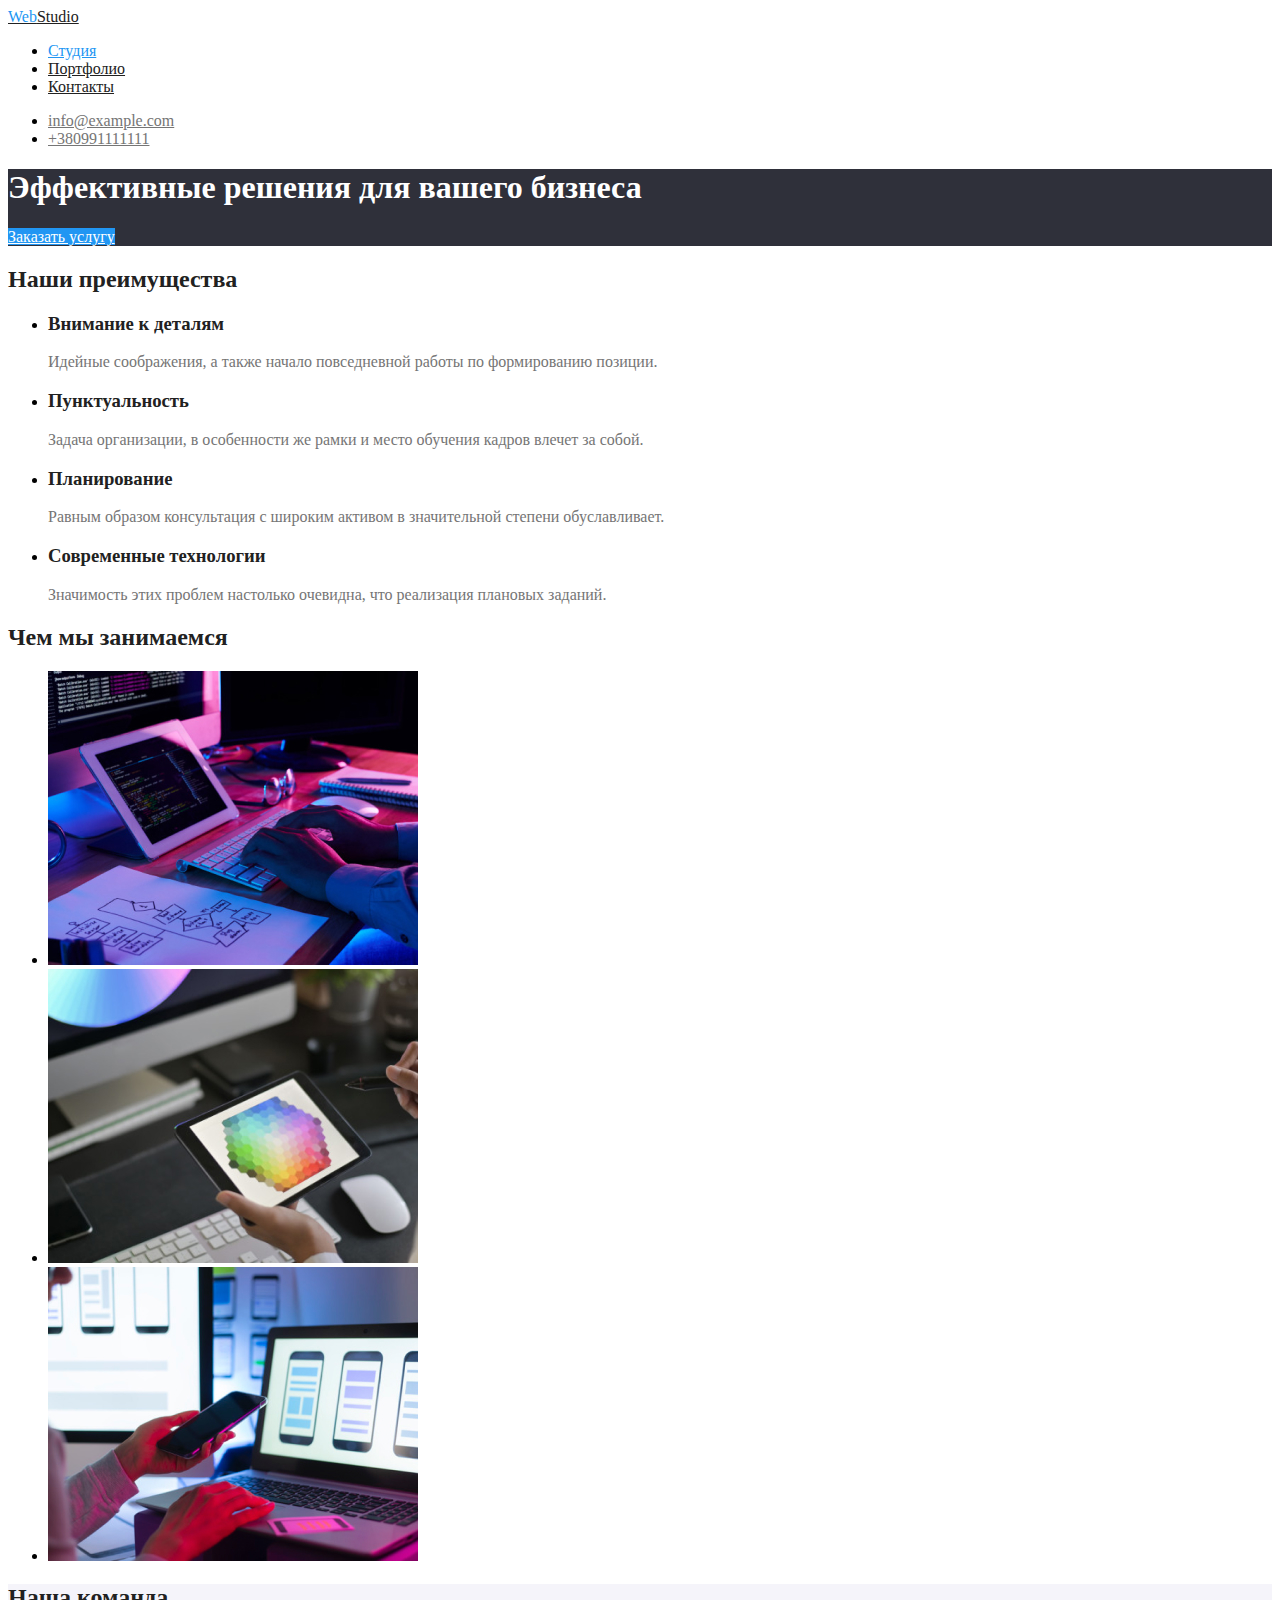
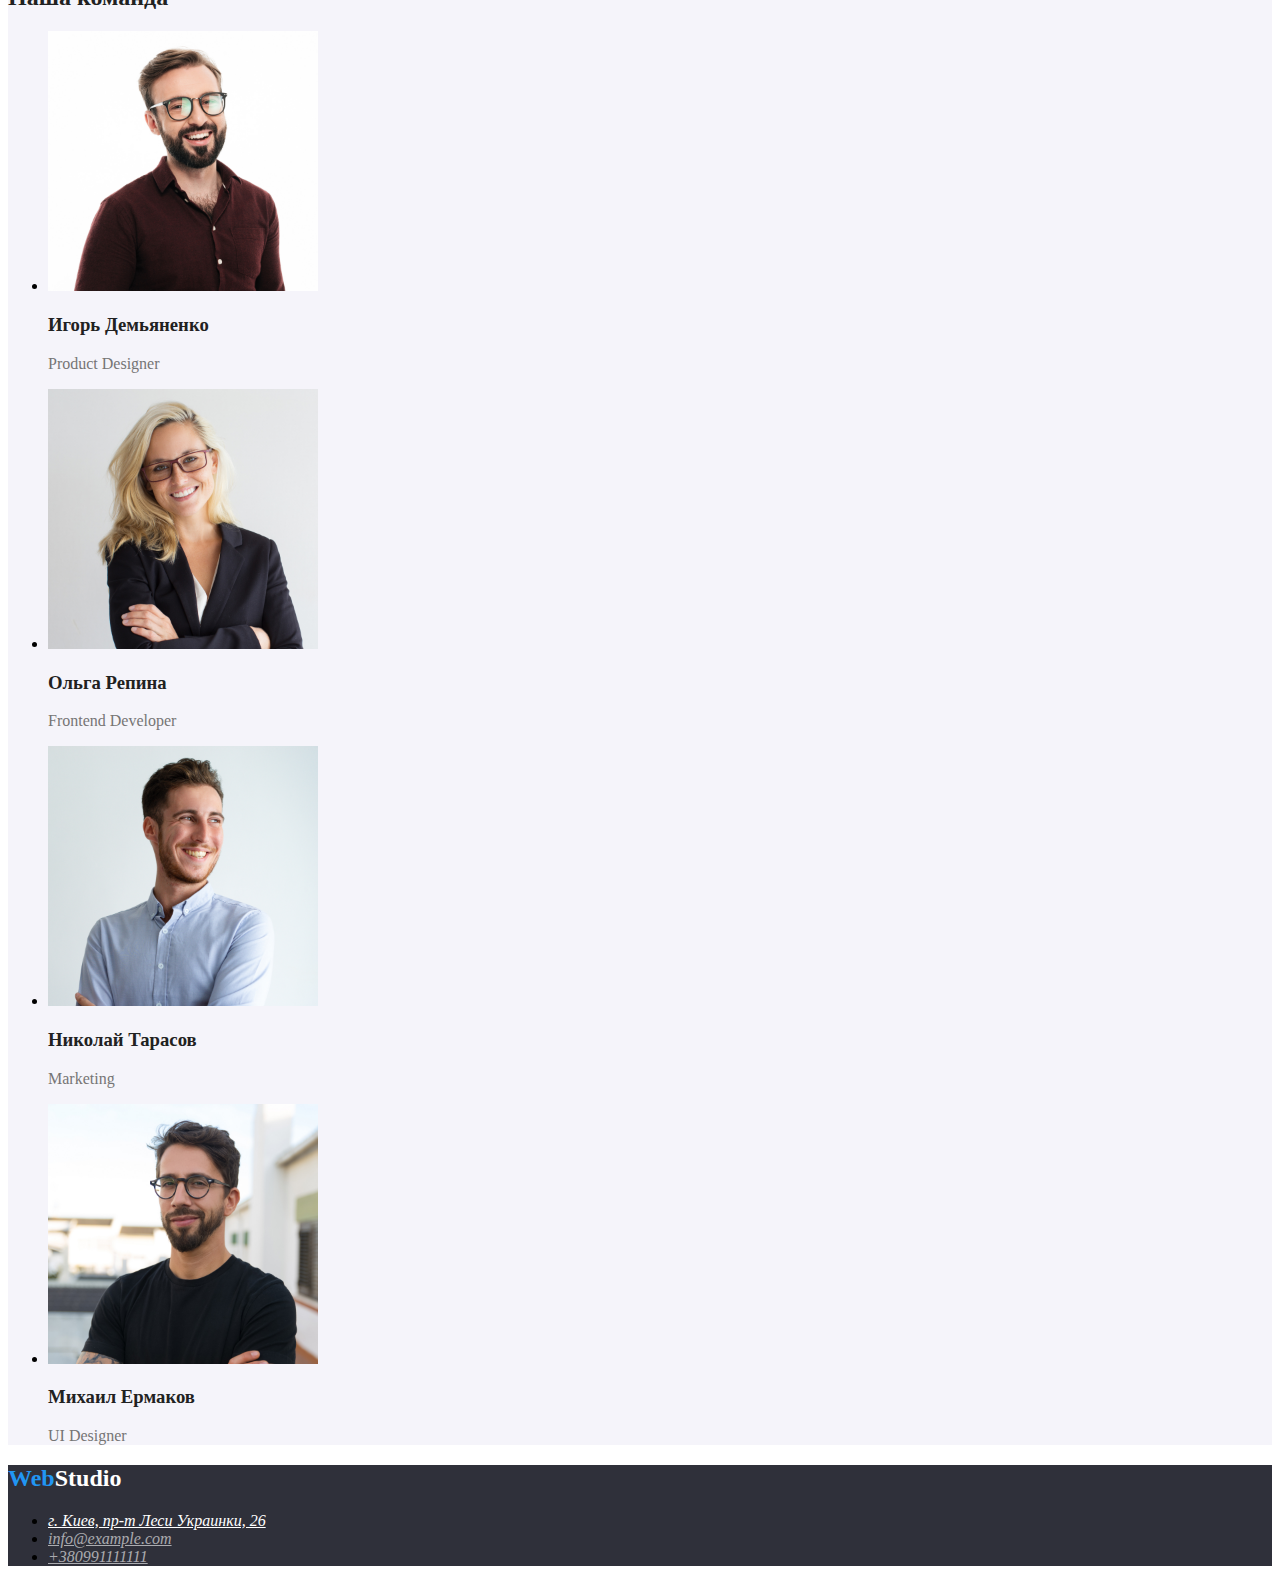
==== index.html @ 26a50428 "Домашнее задание 1-3" ====
<!DOCTYPE html>
<html lang="ru">
  <head>
    <meta charset="UTF-8" />
    <meta http-equiv="X-UA-Compatible" content="IE=edge" />
    <meta name="viewport" content="width=device-width, initial-scale=1.0" />
    <title>Студия</title>
    <link rel="stylesheet" href="./style.css/style.css" />
  </head>
  <body>
    <header>
      <a class="logo" href="./index.html"><span>Web</span>Studio</a>
      <nav>
        <ul class="site_nav">
          <li><a class="link current" href="#">Студия</a></li>
          <li><a class="link" href="index2.html">Портфолио</a></li>
          <li><a class="link" href="#contacts">Контакты</a></li>
        </ul>
      </nav>
      <ul class="contact">
        <li>
          <a class="mail" href="mailto:info@example.com">info@example.com</a>
        </li>
        <li><a class="phone" href="tel:+380991111111">+380991111111</a></li>
      </ul>
    </header>
    <main>
      <div>
        <section class="section_hero">
          <h1 class="hero_tittle">Эффективные решения для вашего бизнеса</h1>
          <a class="hero_button" href="#">Заказать услугу</a>
        </section>
      </div>
      <section>
        <h2>Наши преимущества</h2>
        <ul class="benefits">
          <li>
            <h3 class="tittle">Внимание к деталям</h3>
            <p class="text">
              Идейные соображения, а также начало повседневной работы по
              формированию позиции.
            </p>
          </li>
          <li>
            <h3 class="tittle">Пунктуальность</h3>
            <p class="text">
              Задача организации, в особенности же рамки и место обучения кадров
              влечет за собой.
            </p>
          </li>
          <li>
            <h3 class="tittle">Планирование</h3>
            <p class="text">
              Равным образом консультация с широким активом в значительной
              степени обуславливает.
            </p>
          </li>
          <li>
            <h3 class="tittle">Современные технологии</h3>
            <p class="text">
              Значимость этих проблем настолько очевидна, что реализация
              плановых заданий.
            </p>
          </li>
        </ul>
      </section>
      <section class="we_do">
        <h2 class="tittle">Чем мы занимаемся</h2>
        <ul>
          <li><img src="./Images/img.jpg" alt="Test" width="370" /></li>
          <li>
            <img src="./Images/img-2.jpg" alt="Test" width="370" />
          </li>
          <li>
            <img src="./Images/img-3.jpg" alt="Test" width="370" />
          </li>
        </ul>
      </section>
      <section class="team_item">
        <h2 class="tittle">Наша команда</h2>
        <ul>
          <li class="our_team">
            <img src="./Images/man1.jpg" alt="Product Designer" width="270" />
            <h3>Игорь Демьяненко</h3>
            <p class="text">Product Designer</p>
          </li>
          <li class="our_team">
            <img src="./Images/man2.jpg" alt="Frontend Developer" width="270" />
            <h3>Ольга Репина</h3>
            <p class="text">Frontend Developer</p>
          </li>
          <li class="our_team">
            <img src="./Images/man3.jpg" alt="Marketing" width="270" />
            <h3>Николай Тарасов</h3>
            <p class="text">Marketing</p>
          </li>
          <li class="our_team">
            <img src="./Images/man4.jpg" alt="UI Designer" width="270" />
            <h3>Михаил Ермаков</h3>
            <p class="text">UI Designer</p>
          </li>
        </ul>
      </section>
    </main>
    <footer class="footer">
      <h2 class="logo"><span>Web</span>Studio</h2>
      <address id="contacts">
        <ul>
          <li>
            <a class="location" href="https://goo.gl/maps/kmQoGQpnVkosHGm16"
              >г. Киев, пр-т Леси Украинки, 26</a
            >
          </li>
          <li>
            <a class="mail" href="mailto:info@example.com">info@example.com</a>
          </li>
          <li><a class="tel" href="tel:+380991111111">+380991111111</a></li>
        </ul>
      </address>
    </footer>
  </body>
</html>
---- style.css/style.css ----
:root {
  --primary-white-color: #ffffff;
  --tittle-text-color: #212121;
  --text-color: #757575;
  --accent-color: #2196f3;
}

h2,
h3 {
  color: var(--tittle-text-color);
}

p {
  color: var(--text-color);
}

/* Header */

.logo {
  color: var(--tittle-text-color);
}

.logo span {
  color: var(--accent-color);
}
/* Site naw */

.site_nav .link {
  color: var(--tittle-text-color);
}

.site_nav .link:hover,
.site_nav .link:focus {
  color: var(--accent-color);
}

.site_nav .link.current {
  color: var(--accent-color);
}

.contact .mail,
.phone {
  color: var(--text-color);
}

.contact .mail:hover,
.contact .phone:hover {
  color: var(--accent-color);
}

/* Section hero */

.section_hero {
  background-color: #2f303a;
  color: var(--primary-white-color);
}

.hero_button {
  background-color: var(--accent-color);
  color: var(--primary-white-color);
}

/* Преимущества */

/* Чем мы занимаемся?  */

/* Наша команда */

.team_item {
  background-color: #f5f4fa;
}

/* Footer */
.footer {
  background-color: #2f303a;
}

.footer .logo {
  color: #ffffff;
}

.footer .logo span {
  color: var(--accent-color);
}

.location {
  color: #ffffff;
}

.mail,
.tel {
  color: rgba(255, 255, 255, 0.6);
}
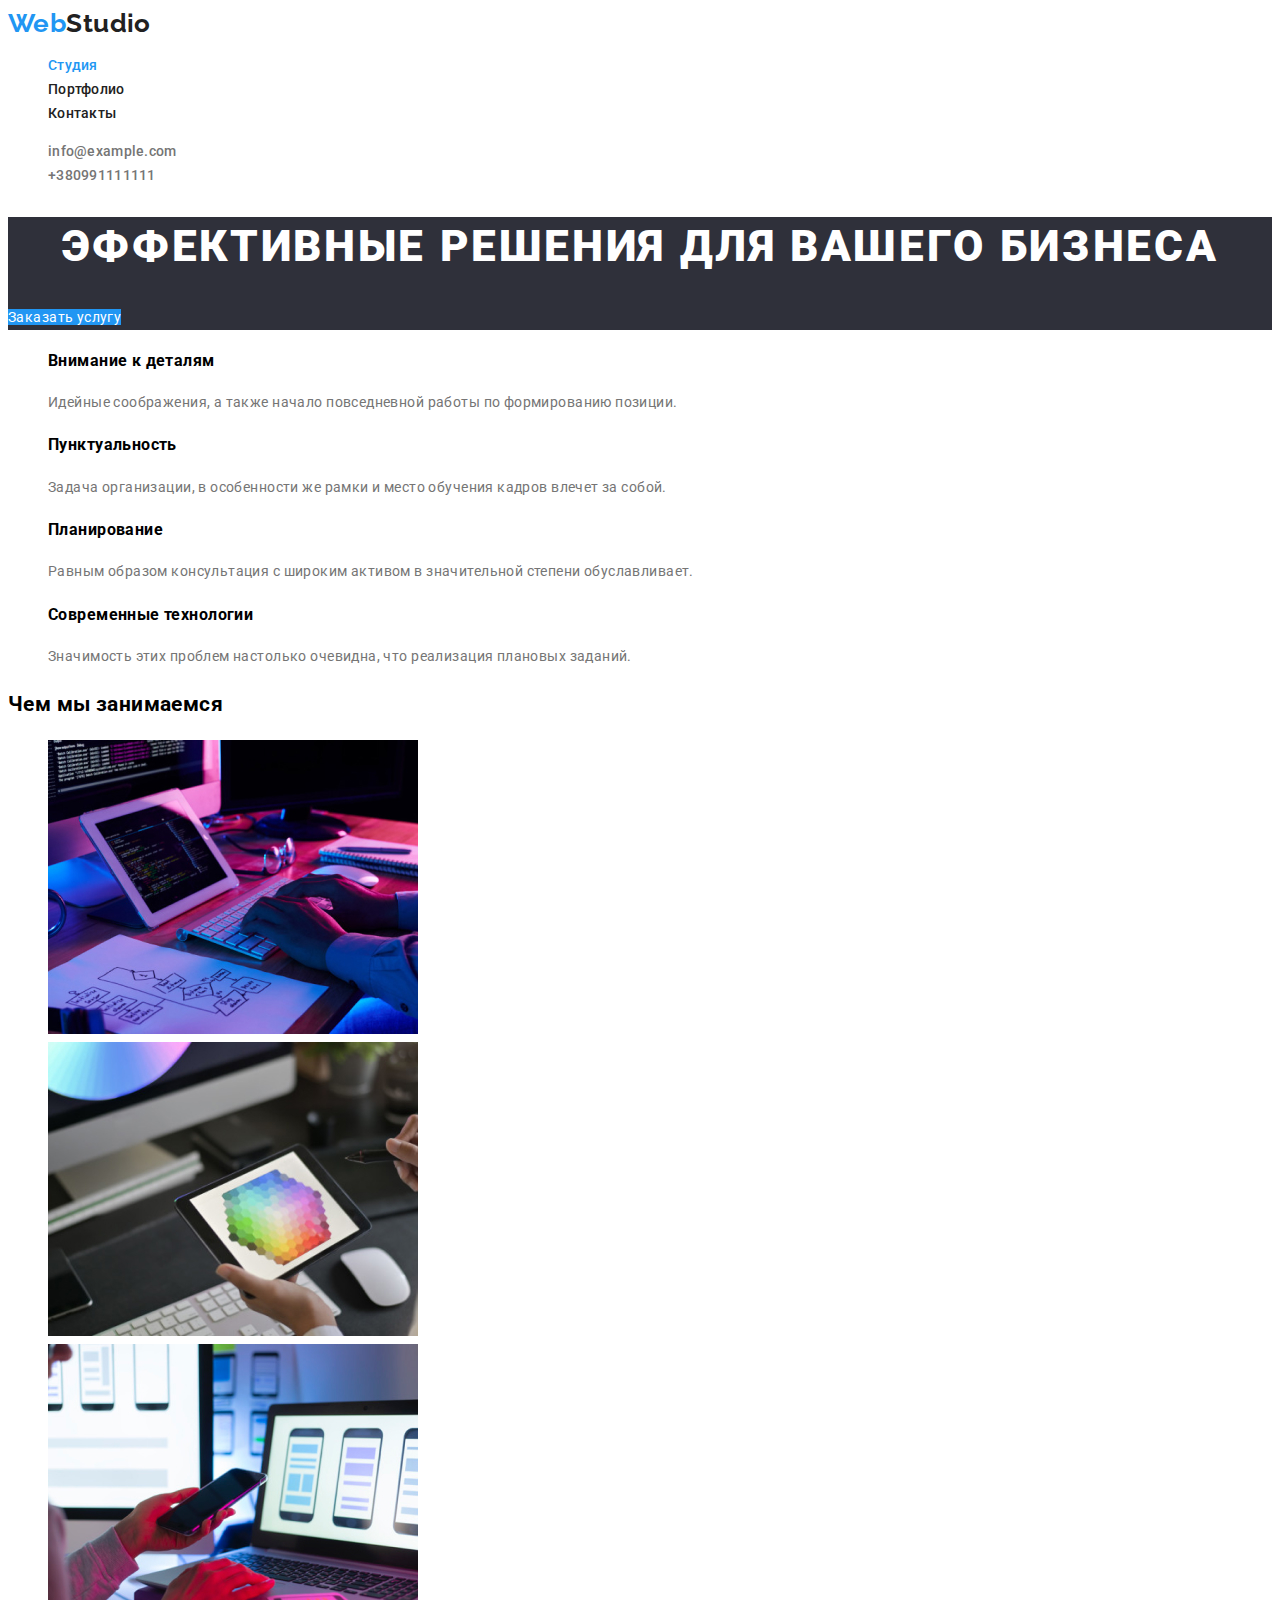
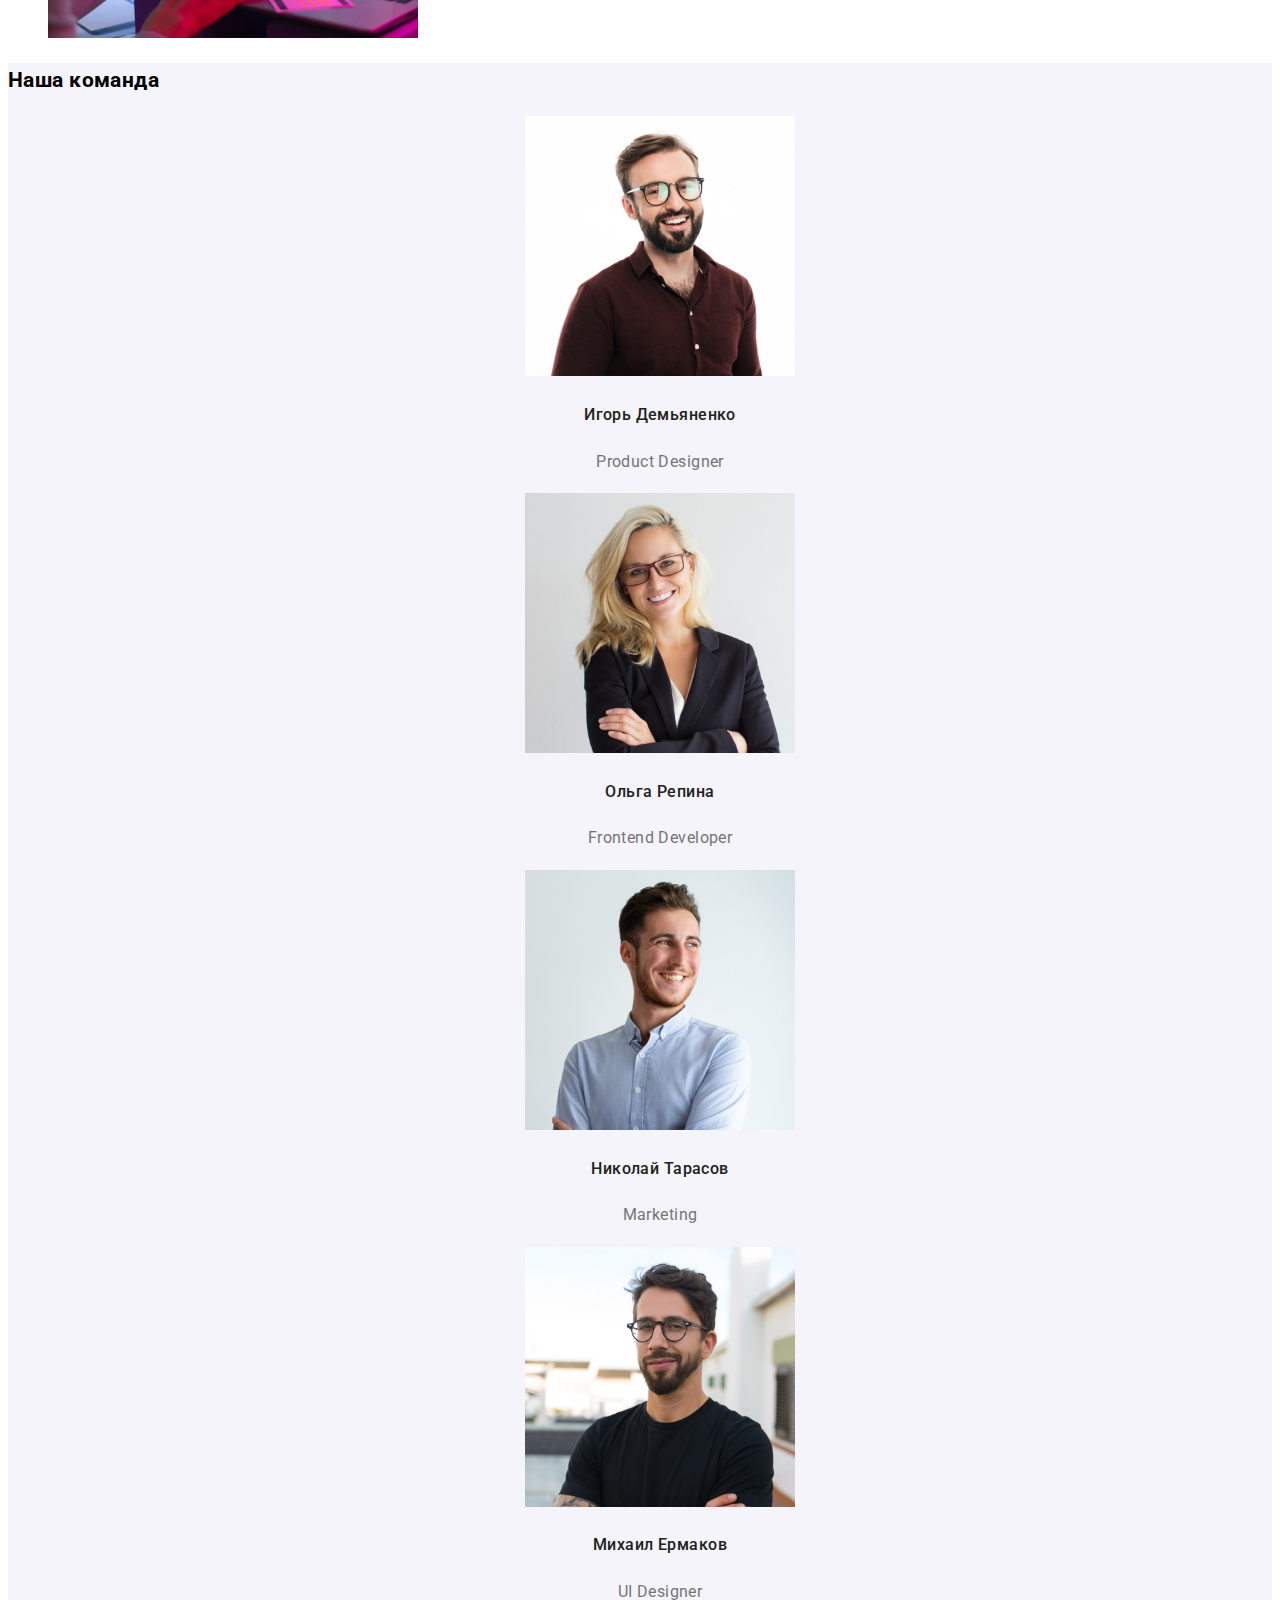
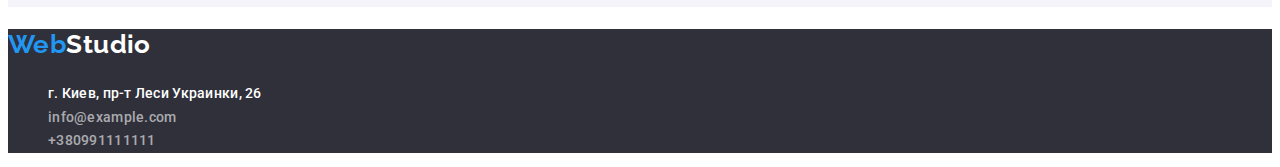
==== commit c4396eab: "Оформление текста" ====
--- a/index.html
+++ b/index.html
@@ -5,23 +5,46 @@
     <meta http-equiv="X-UA-Compatible" content="IE=edge" />
     <meta name="viewport" content="width=device-width, initial-scale=1.0" />
     <title>Студия</title>
+    <link rel="preconnect" href="https://fonts.googleapis.com" />
+    <link rel="preconnect" href="https://fonts.gstatic.com" crossorigin />
+    <link
+      href="https://fonts.googleapis.com/css2?family=Roboto:wght@400;500;700;900&display=swap"
+      rel="stylesheet"
+    />
+    <link
+      rel="stylesheet"
+      href="node_modules/modern-normalize/modern-normalize.css"
+    />
+    <link
+      rel="stylesheet"
+      href="https://cdnjs.cloudflare.com/ajax/libs/modern-normalize/1.1.0/modern-normalize.min.css"
+      integrity="sha512-wpPYUAdjBVSE4KJnH1VR1HeZfpl1ub8YT/NKx4PuQ5NmX2tKuGu6U/JRp5y+Y8XG2tV+wKQpNHVUX03MfMFn9Q=="
+      crossorigin="anonymous"
+      referrerpolicy="no-referrer"
+    />
     <link rel="stylesheet" href="./style.css/style.css" />
   </head>
   <body>
     <header>
       <a class="logo" href="./index.html"><span>Web</span>Studio</a>
       <nav>
-        <ul class="site_nav">
+        <ul class="list site_nav">
           <li><a class="link current" href="#">Студия</a></li>
           <li><a class="link" href="index2.html">Портфолио</a></li>
           <li><a class="link" href="#contacts">Контакты</a></li>
         </ul>
       </nav>
-      <ul class="contact">
-        <li>
-          <a class="mail" href="mailto:info@example.com">info@example.com</a>
+      <ul class="list contact">
+        <li class="contact_item">
+          <a class="link mail_contact" href="mailto:info@example.com"
+            >info@example.com</a
+          >
         </li>
-        <li><a class="phone" href="tel:+380991111111">+380991111111</a></li>
+        <li class="contact_item">
+          <a class="link phone_contact" href="tel:+380991111111"
+            >+380991111111</a
+          >
+        </li>
       </ul>
     </header>
     <main>
@@ -32,31 +55,31 @@
         </section>
       </div>
       <section>
-        <h2>Наши преимущества</h2>
-        <ul class="benefits">
+        <h2 class="visually_hidden">Наши преимущества</h2>
+        <ul class="list benefits">
           <li>
-            <h3 class="tittle">Внимание к деталям</h3>
+            <h3 class="subtittle">Внимание к деталям</h3>
             <p class="text">
               Идейные соображения, а также начало повседневной работы по
               формированию позиции.
             </p>
           </li>
           <li>
-            <h3 class="tittle">Пунктуальность</h3>
+            <h3 class="subtittle">Пунктуальность</h3>
             <p class="text">
               Задача организации, в особенности же рамки и место обучения кадров
               влечет за собой.
             </p>
           </li>
           <li>
-            <h3 class="tittle">Планирование</h3>
+            <h3 class="subtittle">Планирование</h3>
             <p class="text">
               Равным образом консультация с широким активом в значительной
               степени обуславливает.
             </p>
           </li>
           <li>
-            <h3 class="tittle">Современные технологии</h3>
+            <h3 class="subtittle">Современные технологии</h3>
             <p class="text">
               Значимость этих проблем настолько очевидна, что реализация
               плановых заданий.
@@ -66,7 +89,7 @@
       </section>
       <section class="we_do">
         <h2 class="tittle">Чем мы занимаемся</h2>
-        <ul>
+        <ul class="list">
           <li><img src="./Images/img.jpg" alt="Test" width="370" /></li>
           <li>
             <img src="./Images/img-2.jpg" alt="Test" width="370" />
@@ -76,45 +99,51 @@
           </li>
         </ul>
       </section>
-      <section class="team_item">
+      <section class="team">
         <h2 class="tittle">Наша команда</h2>
-        <ul>
-          <li class="our_team">
+        <ul class="list">
+          <li class="team_item">
             <img src="./Images/man1.jpg" alt="Product Designer" width="270" />
-            <h3>Игорь Демьяненко</h3>
-            <p class="text">Product Designer</p>
+            <h3 class="team_item_name">Игорь Демьяненко</h3>
+            <p class="team_item_position">Product Designer</p>
           </li>
-          <li class="our_team">
+          <li class="team_item">
             <img src="./Images/man2.jpg" alt="Frontend Developer" width="270" />
-            <h3>Ольга Репина</h3>
-            <p class="text">Frontend Developer</p>
+            <h3 class="team_item_name">Ольга Репина</h3>
+            <p class="team_item_position">Frontend Developer</p>
           </li>
-          <li class="our_team">
+          <li class="team_item">
             <img src="./Images/man3.jpg" alt="Marketing" width="270" />
-            <h3>Николай Тарасов</h3>
-            <p class="text">Marketing</p>
+            <h3 class="team_item_name">Николай Тарасов</h3>
+            <p class="team_item_position">Marketing</p>
           </li>
-          <li class="our_team">
+          <li class="team_item">
             <img src="./Images/man4.jpg" alt="UI Designer" width="270" />
-            <h3>Михаил Ермаков</h3>
-            <p class="text">UI Designer</p>
+            <h3 class="team_item_name">Михаил Ермаков</h3>
+            <p class="team_item_position">UI Designer</p>
           </li>
         </ul>
       </section>
     </main>
     <footer class="footer">
       <h2 class="logo"><span>Web</span>Studio</h2>
-      <address id="contacts">
-        <ul>
+      <address class="address">
+        <ul class="list">
           <li>
-            <a class="location" href="https://goo.gl/maps/kmQoGQpnVkosHGm16"
+            <a
+              class="link location"
+              href="https://goo.gl/maps/kmQoGQpnVkosHGm16"
               >г. Киев, пр-т Леси Украинки, 26</a
             >
           </li>
           <li>
-            <a class="mail" href="mailto:info@example.com">info@example.com</a>
+            <a class="link mail" href="mailto:info@example.com"
+              >info@example.com</a
+            >
           </li>
-          <li><a class="tel" href="tel:+380991111111">+380991111111</a></li>
+          <li>
+            <a class="link tel" href="tel:+380991111111">+380991111111</a>
+          </li>
         </ul>
       </address>
     </footer>
--- a/style.css/style.css
+++ b/style.css/style.css
@@ -1,23 +1,67 @@
+@font-face {
+  font-family: Raleway;
+  src: url(../fonts/Raleway-Bold.ttf);
+  font-weight: 700;
+  font-style: normal;
+  font-display: swap;
+}
+
 :root {
   --primary-white-color: #ffffff;
   --tittle-text-color: #212121;
   --text-color: #757575;
   --accent-color: #2196f3;
+  --main-font: "Roboto", sans-serif;
 }
 
-h2,
-h3 {
+body {
+  font-size: 14px;
+  line-height: 1.71;
+  letter-spacing: 0.03em;
+  font-family: var(--main-font);
+}
+
+.visually_hidden {
+  position: absolute !important;
+  clip: rect(1px 1px 1px 1px);
+  clip: rect(1px, 1px, 1px, 1px);
+  padding: 0 !important;
+  border: 0 !important;
+  height: 1px !important;
+  width: 1px !important;
+  overflow: hidden;
+}
+
+.link {
+  font-weight: 500;
+  font-size: 14px;
+  line-height: 1.14;
+  letter-spacing: 0.02em;
+  text-decoration: none;
   color: var(--tittle-text-color);
 }
 
-p {
-  color: var(--text-color);
+.link:hover,
+.link:focus {
+  color: var(--accent-color);
+}
+
+.list {
+  list-style: none;
+}
+
+.address {
+  font-style: inherit;
 }
 
 /* Header */
 
 .logo {
+  font-family: Raleway;
+  font-size: 26px;
+  line-height: 1.2;
   color: var(--tittle-text-color);
+  text-decoration: none;
 }
 
 .logo span {
@@ -25,49 +69,66 @@
 }
 /* Site naw */
 
-.site_nav .link {
-  color: var(--tittle-text-color);
-}
-
-.site_nav .link:hover,
-.site_nav .link:focus {
+.link.current {
   color: var(--accent-color);
 }
 
-.site_nav .link.current {
-  color: var(--accent-color);
-}
-
-.contact .mail,
-.phone {
+.mail_contact,
+.phone_contact {
   color: var(--text-color);
-}
-
-.contact .mail:hover,
-.contact .phone:hover {
-  color: var(--accent-color);
 }
 
 /* Section hero */
 
 .section_hero {
   background-color: #2f303a;
+}
+
+.hero_tittle {
+  font-weight: 900;
+  font-size: 44px;
+  line-height: 1.36;
+  text-align: center;
+  letter-spacing: 0.06em;
+  text-transform: uppercase;
   color: var(--primary-white-color);
 }
 
 .hero_button {
   background-color: var(--accent-color);
   color: var(--primary-white-color);
+  text-decoration: none;
 }
 
 /* Преимущества */
+
+.text {
+  color: var(--text-color);
+}
 
 /* Чем мы занимаемся?  */
 
 /* Наша команда */
 
+.team {
+  background-color: #f5f4fa;
+}
+
 .team_item {
-  background-color: #f5f4fa;
+  text-align: center;
+}
+
+.team_item_name {
+  font-weight: 500;
+  font-size: 16px;
+  line-height: 1.9;
+  color: var(--tittle-text-color);
+}
+
+.team_item_position {
+  font-size: 16px;
+  line-height: 1.9;
+  color: var(--text-color);
 }
 
 /* Footer */
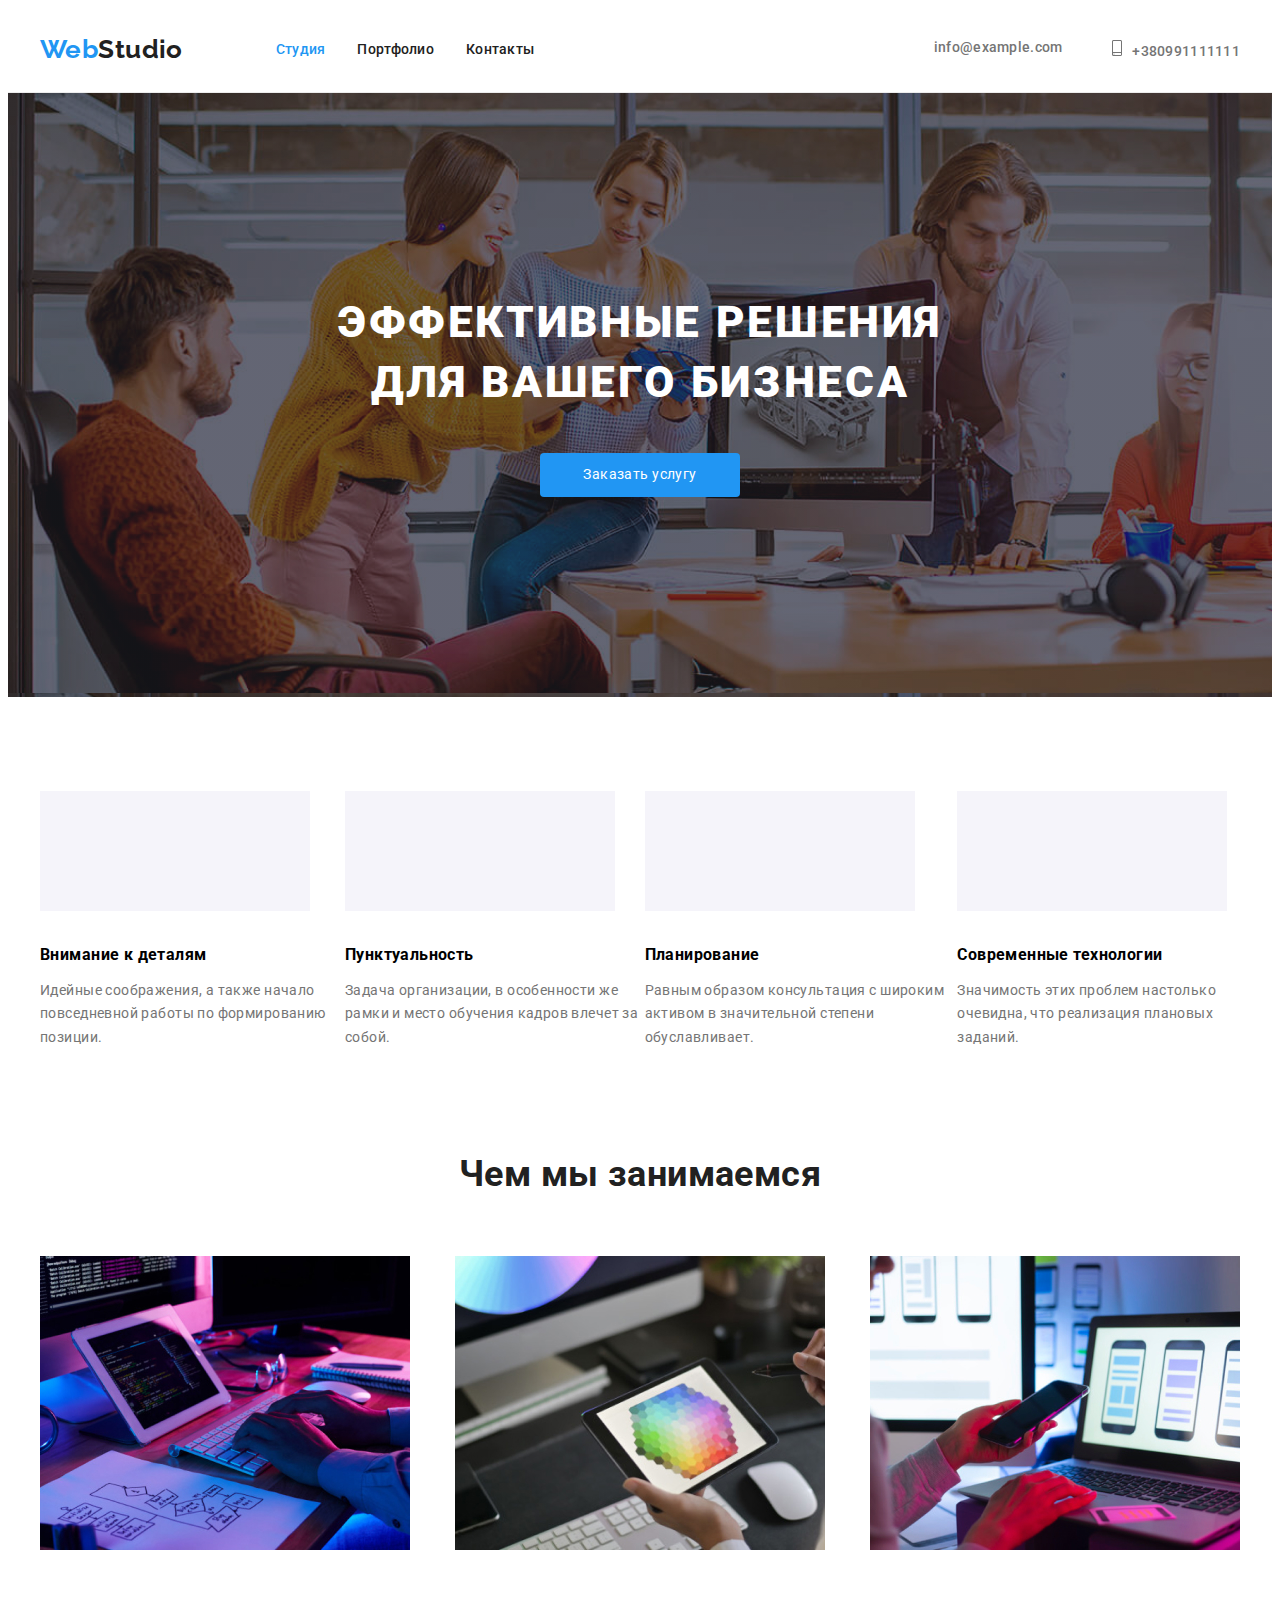
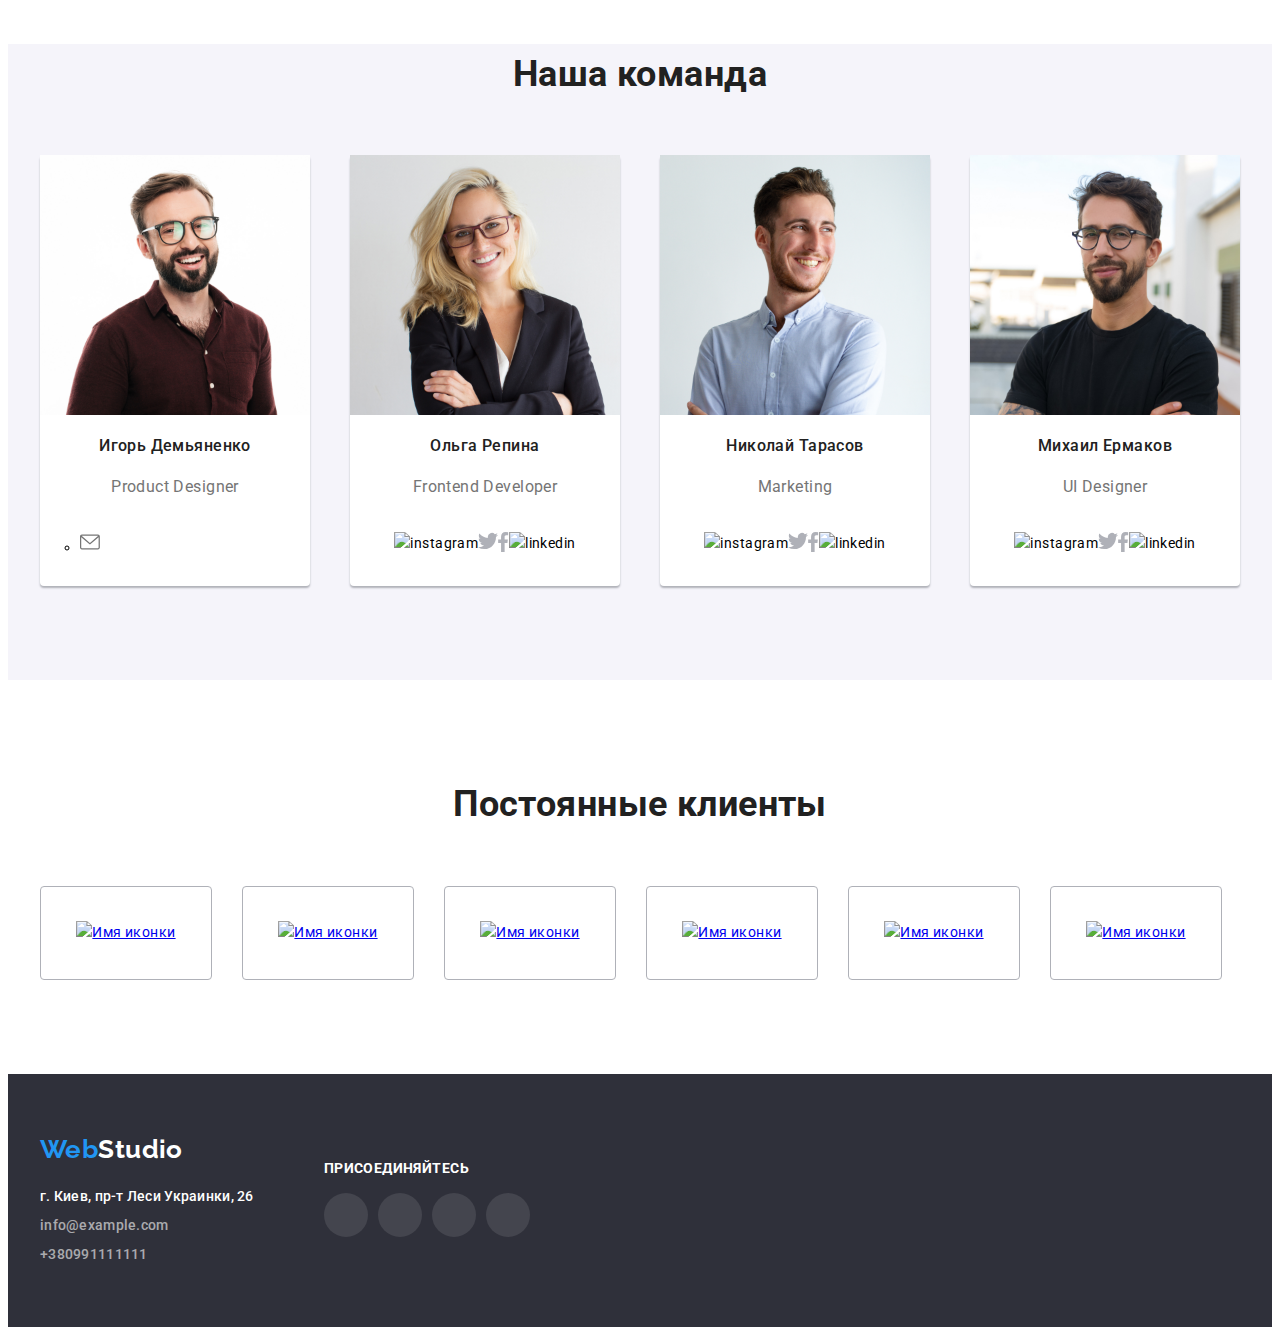
==== commit c87c43f1: "Дз5" ====
--- a/index.html
+++ b/index.html
@@ -22,130 +22,266 @@
       crossorigin="anonymous"
       referrerpolicy="no-referrer"
     />
-    <link rel="stylesheet" href="./style.css/style.css" />
+    <link rel="stylesheet" href="./css/style.css" />
   </head>
   <body>
     <header>
-      <a class="logo" href="./index.html"><span>Web</span>Studio</a>
-      <nav>
-        <ul class="list site_nav">
-          <li><a class="link current" href="#">Студия</a></li>
-          <li><a class="link" href="index2.html">Портфолио</a></li>
-          <li><a class="link" href="#contacts">Контакты</a></li>
-        </ul>
-      </nav>
-      <ul class="list contact">
-        <li class="contact_item">
-          <a class="link mail_contact" href="mailto:info@example.com"
-            >info@example.com</a
-          >
-        </li>
-        <li class="contact_item">
-          <a class="link phone_contact" href="tel:+380991111111"
-            >+380991111111</a
-          >
-        </li>
-      </ul>
-    </header>
-    <main>
-      <div>
-        <section class="section_hero">
-          <h1 class="hero_tittle">Эффективные решения для вашего бизнеса</h1>
-          <a class="hero_button" href="#">Заказать услугу</a>
-        </section>
-      </div>
-      <section>
-        <h2 class="visually_hidden">Наши преимущества</h2>
-        <ul class="list benefits">
-          <li>
-            <h3 class="subtittle">Внимание к деталям</h3>
-            <p class="text">
-              Идейные соображения, а также начало повседневной работы по
-              формированию позиции.
-            </p>
-          </li>
-          <li>
-            <h3 class="subtittle">Пунктуальность</h3>
-            <p class="text">
-              Задача организации, в особенности же рамки и место обучения кадров
-              влечет за собой.
-            </p>
-          </li>
-          <li>
-            <h3 class="subtittle">Планирование</h3>
-            <p class="text">
-              Равным образом консультация с широким активом в значительной
-              степени обуславливает.
-            </p>
-          </li>
-          <li>
-            <h3 class="subtittle">Современные технологии</h3>
-            <p class="text">
-              Значимость этих проблем настолько очевидна, что реализация
-              плановых заданий.
-            </p>
-          </li>
-        </ul>
-      </section>
-      <section class="we_do">
-        <h2 class="tittle">Чем мы занимаемся</h2>
-        <ul class="list">
-          <li><img src="./Images/img.jpg" alt="Test" width="370" /></li>
-          <li>
-            <img src="./Images/img-2.jpg" alt="Test" width="370" />
-          </li>
-          <li>
-            <img src="./Images/img-3.jpg" alt="Test" width="370" />
-          </li>
-        </ul>
-      </section>
-      <section class="team">
-        <h2 class="tittle">Наша команда</h2>
-        <ul class="list">
-          <li class="team_item">
-            <img src="./Images/man1.jpg" alt="Product Designer" width="270" />
-            <h3 class="team_item_name">Игорь Демьяненко</h3>
-            <p class="team_item_position">Product Designer</p>
-          </li>
-          <li class="team_item">
-            <img src="./Images/man2.jpg" alt="Frontend Developer" width="270" />
-            <h3 class="team_item_name">Ольга Репина</h3>
-            <p class="team_item_position">Frontend Developer</p>
-          </li>
-          <li class="team_item">
-            <img src="./Images/man3.jpg" alt="Marketing" width="270" />
-            <h3 class="team_item_name">Николай Тарасов</h3>
-            <p class="team_item_position">Marketing</p>
-          </li>
-          <li class="team_item">
-            <img src="./Images/man4.jpg" alt="UI Designer" width="270" />
-            <h3 class="team_item_name">Михаил Ермаков</h3>
-            <p class="team_item_position">UI Designer</p>
-          </li>
-        </ul>
-      </section>
-    </main>
-    <footer class="footer">
-      <h2 class="logo"><span>Web</span>Studio</h2>
-      <address class="address">
-        <ul class="list">
-          <li>
-            <a
-              class="link location"
-              href="https://goo.gl/maps/kmQoGQpnVkosHGm16"
-              >г. Киев, пр-т Леси Украинки, 26</a
-            >
-          </li>
-          <li>
-            <a class="link mail" href="mailto:info@example.com"
+      <div class="container page_header">
+        <a class="logo" href="./index.html"><span>Web</span>Studio</a>
+        <nav class="main_nav">
+          <ul class="list site_nav">
+            <li class="item"><a class="link current" href="#">Студия</a></li>
+            <li class="item">
+              <a class="link" href="index2.html">Портфолио</a>
+            </li>
+            <li class="item"><a class="link" href="#contacts">Контакты</a></li>
+          </ul>
+        </nav>
+        <ul class="list contact">
+          <li class="contact_item">
+            <a class="link mail_contact" href="mailto:info@example.com"
               >info@example.com</a
             >
           </li>
-          <li>
-            <a class="link tel" href="tel:+380991111111">+380991111111</a>
+          <li class="contact_item">
+            <a class="link phone_contact" href="tel:+380991111111"
+              >+380991111111</a
+            >
           </li>
         </ul>
-      </address>
+      </div>
+    </header>
+    <main>
+      <!--Герой-->
+
+      <section class="section_hero">
+        <div class="container">
+          <h1 class="hero_tittle">
+            Эффективные решения <br />для вашего бизнеса
+          </h1>
+          <a class="hero_button" href="#">Заказать услугу</a>
+        </div>
+      </section>
+
+      <!--Преимущества-->
+
+      <section class="section">
+        <div class="container">
+          <h2 class="visually_hidden">Наши преимущества</h2>
+          <ul class="list features_list">
+            <li class="features_item antenna_icon">
+              <h3 class="subtittle">Внимание к деталям</h3>
+              <p class="text">
+                Идейные соображения, а также начало повседневной работы по
+                формированию позиции.
+              </p>
+            </li>
+            <li class="features_item clock_icon">
+              <h3 class="subtittle">Пунктуальность</h3>
+              <p class="text">
+                Задача организации, в особенности же рамки и место обучения
+                кадров влечет за собой.
+              </p>
+            </li>
+            <li class="features_item diagram_icon">
+              <h3 class="subtittle">Планирование</h3>
+              <p class="text">
+                Равным образом консультация с широким активом в значительной
+                степени обуславливает.
+              </p>
+            </li>
+            <li class="features_item astronaut_icon">
+              <h3 class="subtittle">Современные технологии</h3>
+              <p class="text">
+                Значимость этих проблем настолько очевидна, что реализация
+                плановых заданий.
+              </p>
+            </li>
+          </ul>
+        </div>
+      </section>
+
+      <!--Примеры работ-->
+
+      <section class="section section_examples">
+        <div class="container">
+          <h2 class="tittle">Чем мы занимаемся</h2>
+          <ul class="list example_list">
+            <li class="example_item">
+              <img src="./Images/img.jpg" alt="Test" width="370" />
+            </li>
+            <li class="example_item">
+              <img src="./Images/img-2.jpg" alt="Test" width="370" />
+            </li>
+            <li class="example_item">
+              <img src="./Images/img-3.jpg" alt="Test" width="370" />
+            </li>
+          </ul>
+        </div>
+      </section>
+      <!--Наша команда-->
+
+      <section class="section section_team">
+        <div class="container">
+          <h2 class="tittle">Наша команда</h2>
+          <ul class="list team_list">
+            <li class="team_item">
+              <img src="./Images/man1.jpg" alt="Product Designer" width="270" />
+              <h3 class="team_item_name">Игорь Демьяненко</h3>
+              <p class="team_item_position">Product Designer</p>
+              <ul class="social_icons">
+                <li class="social_icons_item">
+                  <a href="#" class="social_icons_link">
+                    <svg class="icon-facebook" width="20" height="20">
+                      <use href="./Images/Icons/sprite.svg#icon-mail"></use>
+                    </svg>
+                  </a>
+                </li>
+              </ul>
+            </li>
+
+            <li class="team_item">
+              <img
+                src="./Images/man2.jpg"
+                alt="Frontend Developer"
+                width="270"
+              />
+              <h3 class="team_item_name">Ольга Репина</h3>
+              <p class="team_item_position">Frontend Developer</p>
+              <ul class="list social_list">
+                <li class="social_icon">
+                  <img src="./Images/Icons/instagram 2.svg" alt="instagram" />
+                </li>
+                <li class="social_icon">
+                  <img src="./Images/Icons/twitter.svg" alt="twitter" />
+                </li>
+                <li class="social_icon">
+                  <img src="./Images/Icons/facebook.svg" alt="facebook" />
+                </li>
+                <li class="social_icon">
+                  <img src="./Images/Icons/linkedin 1.svg" alt="linkedin" />
+                </li>
+              </ul>
+            </li>
+            <li class="team_item">
+              <img src="./Images/man3.jpg" alt="Marketing" width="270" />
+              <h3 class="team_item_name">Николай Тарасов</h3>
+              <p class="team_item_position">Marketing</p>
+              <ul class="list social_list">
+                <li class="social_icon">
+                  <img src="./Images/Icons/instagram 2.svg" alt="instagram" />
+                </li>
+                <li class="social_icon">
+                  <img src="./Images/Icons/twitter.svg" alt="twitter" />
+                </li>
+                <li class="social_icon">
+                  <img src="./Images/Icons/facebook.svg" alt="facebook" />
+                </li>
+                <li class="social_icon">
+                  <img src="./Images/Icons/linkedin 1.svg" alt="linkedin" />
+                </li>
+              </ul>
+            </li>
+            <li class="team_item">
+              <img src="./Images/man4.jpg" alt="UI Designer" width="270" />
+              <h3 class="team_item_name">Михаил Ермаков</h3>
+              <p class="team_item_position">UI Designer</p>
+              <ul class="list social_list">
+                <li class="social_icon">
+                  <img src="./Images/Icons/instagram 2.svg" alt="instagram" />
+                </li>
+                <li class="social_icon">
+                  <img src="./Images/Icons/twitter.svg" alt="twitter" />
+                </li>
+                <li class="social_icon">
+                  <img src="./Images/Icons/facebook.svg" alt="facebook" />
+                </li>
+                <li class="social_icon">
+                  <img src="./Images/Icons/linkedin 1.svg" alt="linkedin" />
+                </li>
+              </ul>
+            </li>
+          </ul>
+        </div>
+      </section>
+
+      <!--Клиенты-->
+
+      <section class="section section_clients">
+        <div class="container">
+          <h2 class="tittle">Постоянные клиенты</h2>
+          <ul class="list clients_list">
+            <a class="link_clients" href="#"
+              ><li class="client_img">
+                <img src="./Images/Icons/Logo.svg" alt="Имя иконки" /></li
+            ></a>
+            <a class="link_clients" href="#"
+              ><li class="client_img">
+                <img src="./Images/Icons/Logo-2.svg" alt="Имя иконки" /></li
+            ></a>
+            <a class="link_clients" href="#"
+              ><li class="client_img">
+                <img src="./Images/Icons/Logo-3.svg" alt="Имя иконки" /></li
+            ></a>
+            <a class="link_clients" href="#"
+              ><li class="client_img">
+                <img src="./Images/Icons/Logo-4.svg" alt="Имя иконки" /></li
+            ></a>
+            <a class="link_clients" href="#"
+              ><li class="client_img">
+                <img src="./Images/Icons/Logo-5.svg" alt="Имя иконки" /></li
+            ></a>
+            <a class="link_clients" href="#"
+              ><li class="client_img">
+                <img src="./Images/Icons/Logo-6.svg" alt="Имя иконки" /></li
+            ></a>
+          </ul>
+        </div>
+      </section>
+    </main>
+
+    <!--Футер-->
+
+    <footer class="footer">
+      <div class="container footer_container">
+        <div class="address_item">
+          <h2 class="logo"><span>Web</span>Studio</h2>
+          <address class="address">
+            <ul class="list">
+              <li>
+                <a
+                  class="link location"
+                  href="https://goo.gl/maps/kmQoGQpnVkosHGm16"
+                  >г. Киев, пр-т Леси Украинки, 26</a
+                >
+              </li>
+              <li>
+                <a class="link mail" href="mailto:info@example.com"
+                  >info@example.com</a
+                >
+              </li>
+              <li>
+                <a class="link tel" href="tel:+380991111111">+380991111111</a>
+              </li>
+            </ul>
+          </address>
+        </div>
+        <div class="community_item">
+          <h2 class="community_tittle">Присоединяйтесь</h2>
+          <ul class="list community_list">
+            <li class="link community_link community_inst"><a href="#"></a></li>
+            <li class="link community_link community_twitter">
+              <a href="#"></a>
+            </li>
+            <li class="link community_link community_facebook">
+              <a href="#"></a>
+            </li>
+            <li class="link community_link community_linkedin">
+              <a href="#"></a>
+            </li>
+          </ul>
+        </div>
+      </div>
     </footer>
   </body>
 </html>
--- a/css/style.css
+++ b/css/style.css
@@ -0,0 +1,470 @@
+@font-face {
+  font-family: Raleway;
+  src: url(../fonts/Raleway-Bold.ttf);
+  font-weight: 700;
+  font-style: normal;
+  font-display: swap;
+}
+
+:root {
+  --primary-white-color: #ffffff;
+  --tittle-text-color: #212121;
+  --text-color: #757575;
+  --accent-color: #2196f3;
+  --main-font: "Roboto", sans-serif;
+}
+
+body {
+  font-size: 14px;
+  line-height: 1.71;
+  letter-spacing: 0.03em;
+  font-family: var(--main-font);
+}
+
+img {
+  display: block;
+  max-width: 100%;
+  height: auto;
+}
+
+.visually_hidden {
+  position: absolute !important;
+  clip: rect(1px 1px 1px 1px);
+  clip: rect(1px, 1px, 1px, 1px);
+  padding: 0 !important;
+  border: 0 !important;
+  height: 1px !important;
+  width: 1px !important;
+  overflow: hidden;
+}
+
+.section {
+  padding-bottom: 94px;
+}
+
+.container {
+  margin-left: auto;
+  margin-right: auto;
+  width: 1200px;
+  padding-left: 15px;
+  padding-right: 15px;
+}
+
+.link {
+  font-weight: 500;
+  font-size: 14px;
+  line-height: 1.14;
+  letter-spacing: 0.02em;
+  text-decoration: none;
+  color: var(--tittle-text-color);
+}
+
+.link:hover,
+.link:focus {
+  color: var(--accent-color);
+}
+
+.list {
+  margin: 0;
+  padding: 0;
+  list-style: none;
+}
+
+.tittle {
+  margin-top: 0;
+  margin-bottom: 50px;
+  color: var(--tittle-text-color);
+  font-size: 36px;
+  text-align: center;
+}
+
+.address {
+  font-style: inherit;
+}
+
+/* Header */
+
+header {
+  border-bottom: 1px solid #ececec;
+}
+
+.page_header {
+  display: flex;
+  align-items: center;
+}
+
+.logo {
+  font-family: Raleway;
+  font-size: 26px;
+  line-height: 1.2;
+  color: var(--tittle-text-color);
+  text-decoration: none;
+}
+
+.logo span {
+  color: var(--accent-color);
+}
+/* Site nav */
+
+.site_nav {
+  display: flex;
+  margin-left: 93px;
+}
+
+.site_nav .item:not(:last-child) {
+  margin-right: 32px;
+}
+
+.site_nav .link {
+  display: block;
+  padding-top: 32px;
+  padding-bottom: 32px;
+}
+
+.link.current {
+  color: var(--accent-color);
+}
+
+.contact {
+  display: flex;
+  margin-left: auto;
+}
+
+.contact .contact_item + .contact_item {
+  margin-left: 50px;
+}
+
+.contact_item .link {
+  display: block;
+  padding-top: 32px;
+  padding-bottom: 32px;
+}
+
+.mail_contact,
+.phone_contact {
+  color: var(--text-color);
+}
+
+.mail_contact::before {
+  display: inline-block;
+  content: "";
+  width: 16px;
+  height: 12px;
+  background-image: url(../Images/Icons/envelope.svg);
+  margin-right: 10px;
+}
+
+.phone_contact::before {
+  display: inline-block;
+  content: "";
+  width: 10px;
+  height: 16px;
+  background-image: url(../Images/Icons/smartphone.svg);
+  margin-right: 10px;
+}
+
+/* Герой*/
+
+.section_hero {
+  background-image: linear-gradient(
+      to top,
+      rgba(47, 48, 58, 0.4),
+      rgba(47, 48, 58, 0.4)
+    ),
+    url(../Images/bg.jpg);
+  width: 100%;
+  max-width: 1600px;
+  text-align: center;
+  padding: 200px 0;
+}
+
+.hero_tittle {
+  margin-top: 0;
+  margin-bottom: 40px;
+  font-weight: 900;
+  font-size: 44px;
+  line-height: 1.36;
+  letter-spacing: 0.06em;
+  text-transform: uppercase;
+  color: var(--primary-white-color);
+}
+
+.hero_button {
+  display: inline-block;
+  background-color: var(--accent-color);
+  color: var(--primary-white-color);
+  text-decoration: none;
+  min-width: 136px;
+  border-radius: 4px;
+  padding: 10px 32px;
+}
+
+/* Преимущества */
+
+.features_list {
+  display: flex;
+  justify-content: space-between;
+  padding-top: 94px;
+}
+
+.features_item::before {
+  content: "";
+  width: 270px;
+  height: 120px;
+  display: block;
+  background-color: #f5f4fa;
+  background-repeat: no-repeat;
+  background-position: center;
+  margin-bottom: 30px;
+}
+
+.antenna_icon::before {
+  background-image: url(../Images/Icons/antenna\ 1.svg);
+}
+
+.clock_icon::before {
+  background-image: url(../Images/Icons/clock\ 1.svg);
+}
+
+.diagram_icon::before {
+  background-image: url(../Images/Icons/diagram\ 1.svg);
+}
+
+.astronaut_icon::before {
+  background-image: url(../Images/Icons/astronaut\ 1.svg);
+}
+
+.features_list .subtittle {
+  margin-top: 0;
+  margin-bottom: 10px;
+}
+
+.features_list .text {
+  color: var(--text-color);
+  margin-top: 0;
+  margin-bottom: 0;
+}
+
+/* Примеры работ  */
+
+.example_list {
+  display: flex;
+  justify-content: space-between;
+}
+
+/* Наша команда */
+
+.section_team {
+  background-color: #f5f4fa;
+}
+
+.team_list {
+  display: flex;
+  justify-content: space-between;
+  border-radius: 0px 0px 4px 4px;
+}
+
+.team_item {
+  background-color: var(--primary-white-color);
+  box-shadow: 0px 2px 2px 0px#AFB1B8;
+  border-radius: 4px;
+}
+
+.team_item_name {
+  font-weight: 500;
+  font-size: 16px;
+  line-height: 1.9;
+  color: var(--tittle-text-color);
+  margin-top: 30;
+  margin-bottom: 10px;
+  text-align: center;
+}
+
+.team_item_position {
+  font-size: 16px;
+  line-height: 1.9;
+  color: var(--text-color);
+  margin-top: 0;
+  margin-bottom: 30px;
+  text-align: center;
+}
+
+.social_list {
+  display: flex;
+  justify-content: center;
+  margin-bottom: 30px;
+}
+
+/* Клиенты */
+
+.section_clients {
+  padding-top: 94px;
+}
+
+.clients_list {
+  display: flex;
+}
+
+.link_clients {
+  margin-right: 30px;
+}
+
+.link_clients:last-child {
+  margin-right: 0;
+}
+
+.client_img {
+  display: flex;
+  justify-content: center;
+  align-items: center;
+  width: 170px;
+  height: 92px;
+  border: 1px solid #afb1b8;
+  border-radius: 4px;
+}
+
+.client_img:hover {
+  border: 1px solid var(--accent-color);
+}
+
+/* Footer */
+.footer {
+  background-color: #2f303a;
+}
+
+.footer_container {
+  display: flex;
+}
+
+.address_item {
+  padding-top: 60px;
+  margin-bottom: 60px;
+  margin-right: 70px;
+}
+
+.footer .logo {
+  color: #ffffff;
+  margin-top: 0;
+  margin-bottom: 20px;
+}
+
+.footer .logo span {
+  color: var(--accent-color);
+}
+
+.location {
+  display: inline-block;
+  color: #ffffff;
+  margin-bottom: 9px;
+}
+
+.mail {
+  display: inline-block;
+  color: rgba(255, 255, 255, 0.6);
+  margin-bottom: 9px;
+}
+
+.tel {
+  display: inline-block;
+  color: rgba(255, 255, 255, 0.6);
+}
+
+.community_item {
+  padding-top: 72px;
+}
+
+.community_tittle {
+  font-style: var(--main-font);
+  font-size: 14px;
+  text-transform: uppercase;
+  color: #ffff;
+}
+
+.community_list {
+  display: flex;
+}
+
+.community_link {
+  width: 44px;
+  height: 44px;
+  background-color: rgba(255, 255, 255, 0.1);
+  border-radius: 50%;
+  margin-right: 10px;
+  display: block;
+  background-position: center;
+  background-repeat: no-repeat;
+}
+
+.community_link:hover {
+  background-color: var(--accent-color);
+}
+
+.community_inst {
+  background-image: url(../Images/Icons/instagram\ 2-2.svg);
+}
+
+.community_twitter {
+  background-image: url(../Images/Icons/twitter\ 1.svg);
+}
+
+.community_facebook {
+  background-image: url(../Images/Icons/facebook\ 1.svg);
+}
+
+.community_linkedin {
+  background-image: url(../Images/Icons/linkedin\ 1-2.svg);
+}
+.community_link:last-child {
+  margin-right: 0px;
+}
+
+/* Портфолию */
+
+.buttons {
+  padding-top: 94px;
+  padding-bottom: 50px;
+}
+
+.button_list {
+  display: flex;
+  justify-content: center;
+  flex-wrap: nowrap;
+}
+
+.button {
+  display: inline-block;
+  background-color: #f5f4fa;
+  color: var(--tittle-text-color);
+  text-decoration: none;
+  text-align: center;
+  border-radius: 4px;
+  padding: 6px 22px;
+  margin-left: 8px;
+}
+
+.cases {
+  display: flex;
+  justify-content: space-between;
+  flex-wrap: wrap;
+}
+
+.case_item {
+  margin-right: 30px;
+  margin-bottom: 30px;
+  overflow: hidden;
+}
+
+.case_content {
+  padding: 20px 24px;
+  border-left: 1px solid #eeeeee;
+  border-right: 1px solid #eeeeee;
+  border-bottom: 1px solid #eeeeee;
+}
+
+.case_item:nth-child(3n) {
+  margin-right: 0;
+}
+
+.case_item:nth-last-child(-n + 3) {
+  margin-bottom: 0;
+}
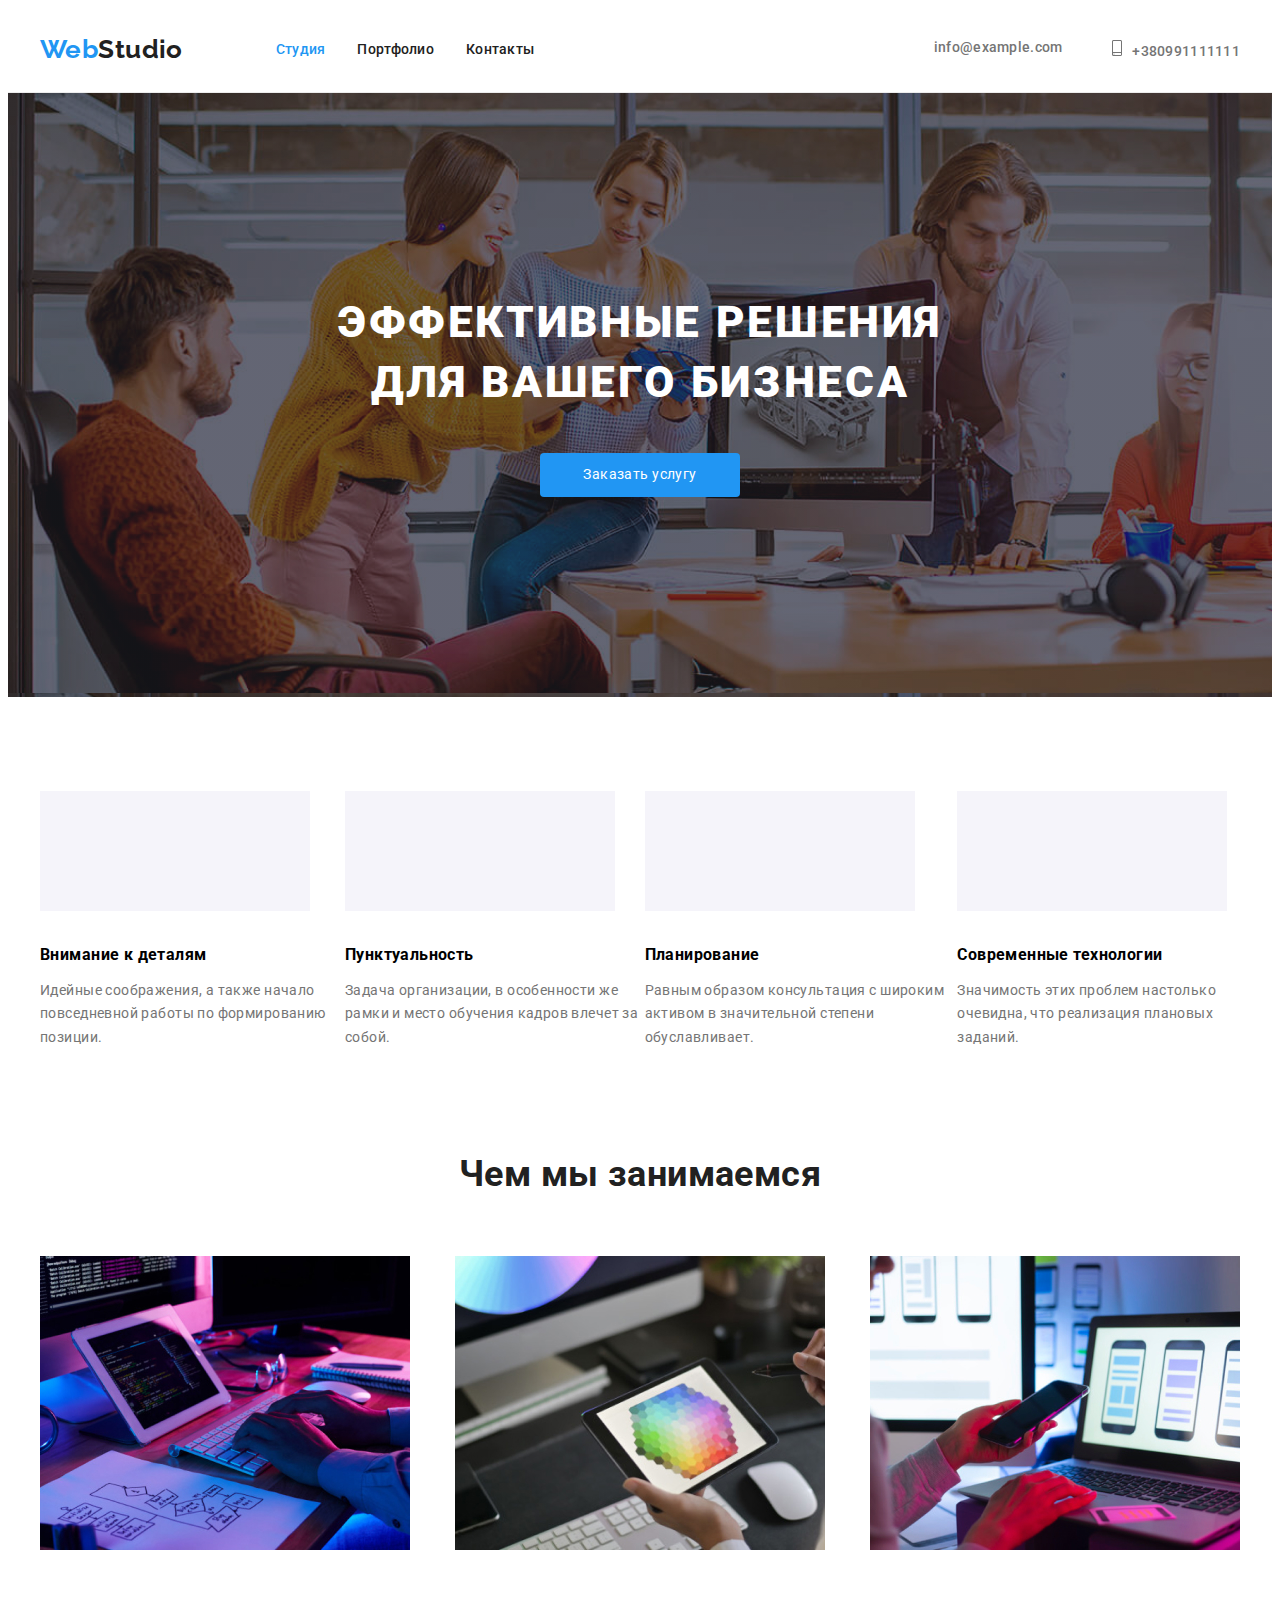
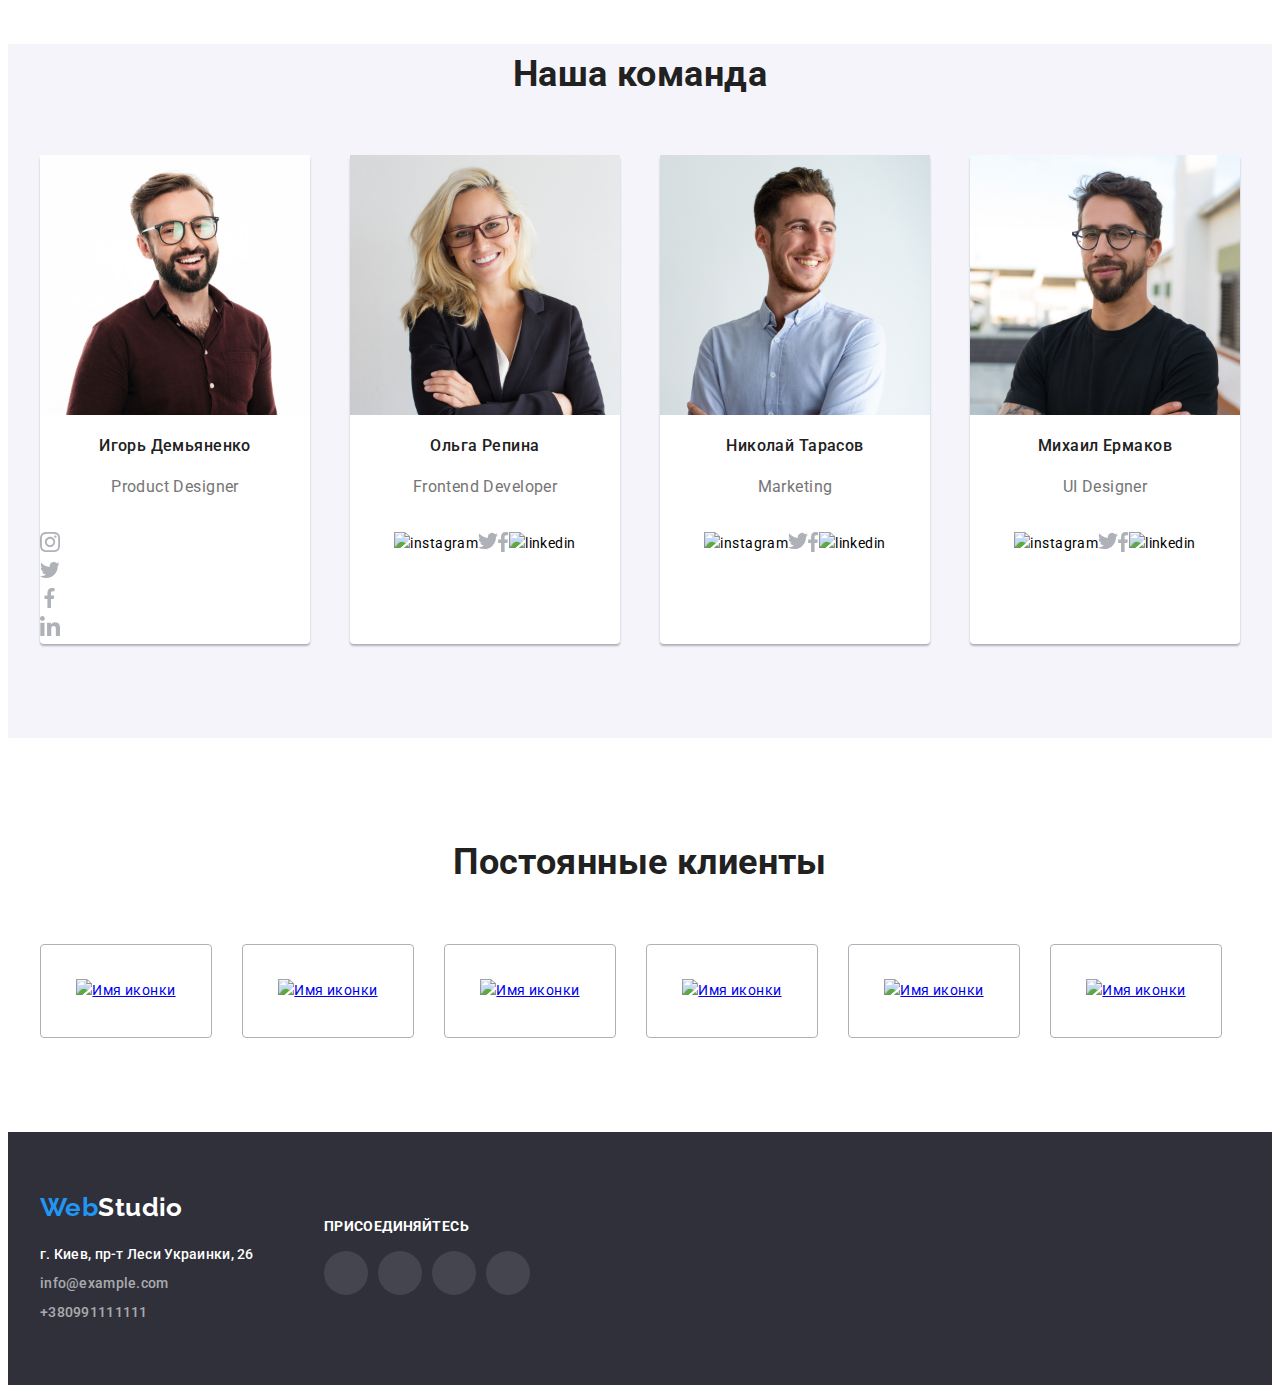
==== commit fbaefc09: "icons-team" ====
--- a/index.html
+++ b/index.html
@@ -129,11 +129,32 @@
               <img src="./Images/man1.jpg" alt="Product Designer" width="270" />
               <h3 class="team_item_name">Игорь Демьяненко</h3>
               <p class="team_item_position">Product Designer</p>
-              <ul class="social_icons">
+              <ul class="list social_icons_list">
                 <li class="social_icons_item">
                   <a href="#" class="social_icons_link">
                     <svg class="icon-facebook" width="20" height="20">
-                      <use href="./Images/Icons/sprite.svg#icon-mail"></use>
+                      <use href="./Images/Icons/sprite.svg#icon-insta"></use>
+                    </svg>
+                  </a>
+                </li>
+                <li class="social_icons_item">
+                  <a href="#" class="social_icons_link">
+                    <svg class="icon-facebook" width="20" height="20">
+                      <use href="./Images/Icons/sprite.svg#icon-twitter"></use>
+                    </svg>
+                  </a>
+                </li>
+                <li class="social_icons_item">
+                  <a href="#" class="social_icons_link">
+                    <svg class="icon-facebook" width="20" height="20">
+                      <use href="./Images/Icons/sprite.svg#icon-facebook"></use>
+                    </svg>
+                  </a>
+                </li>
+                <li class="social_icons_item">
+                  <a href="#" class="social_icons_link">
+                    <svg class="icon-facebook" width="20" height="20">
+                      <use href="./Images/Icons/sprite.svg#icon-linkedin"></use>
                     </svg>
                   </a>
                 </li>
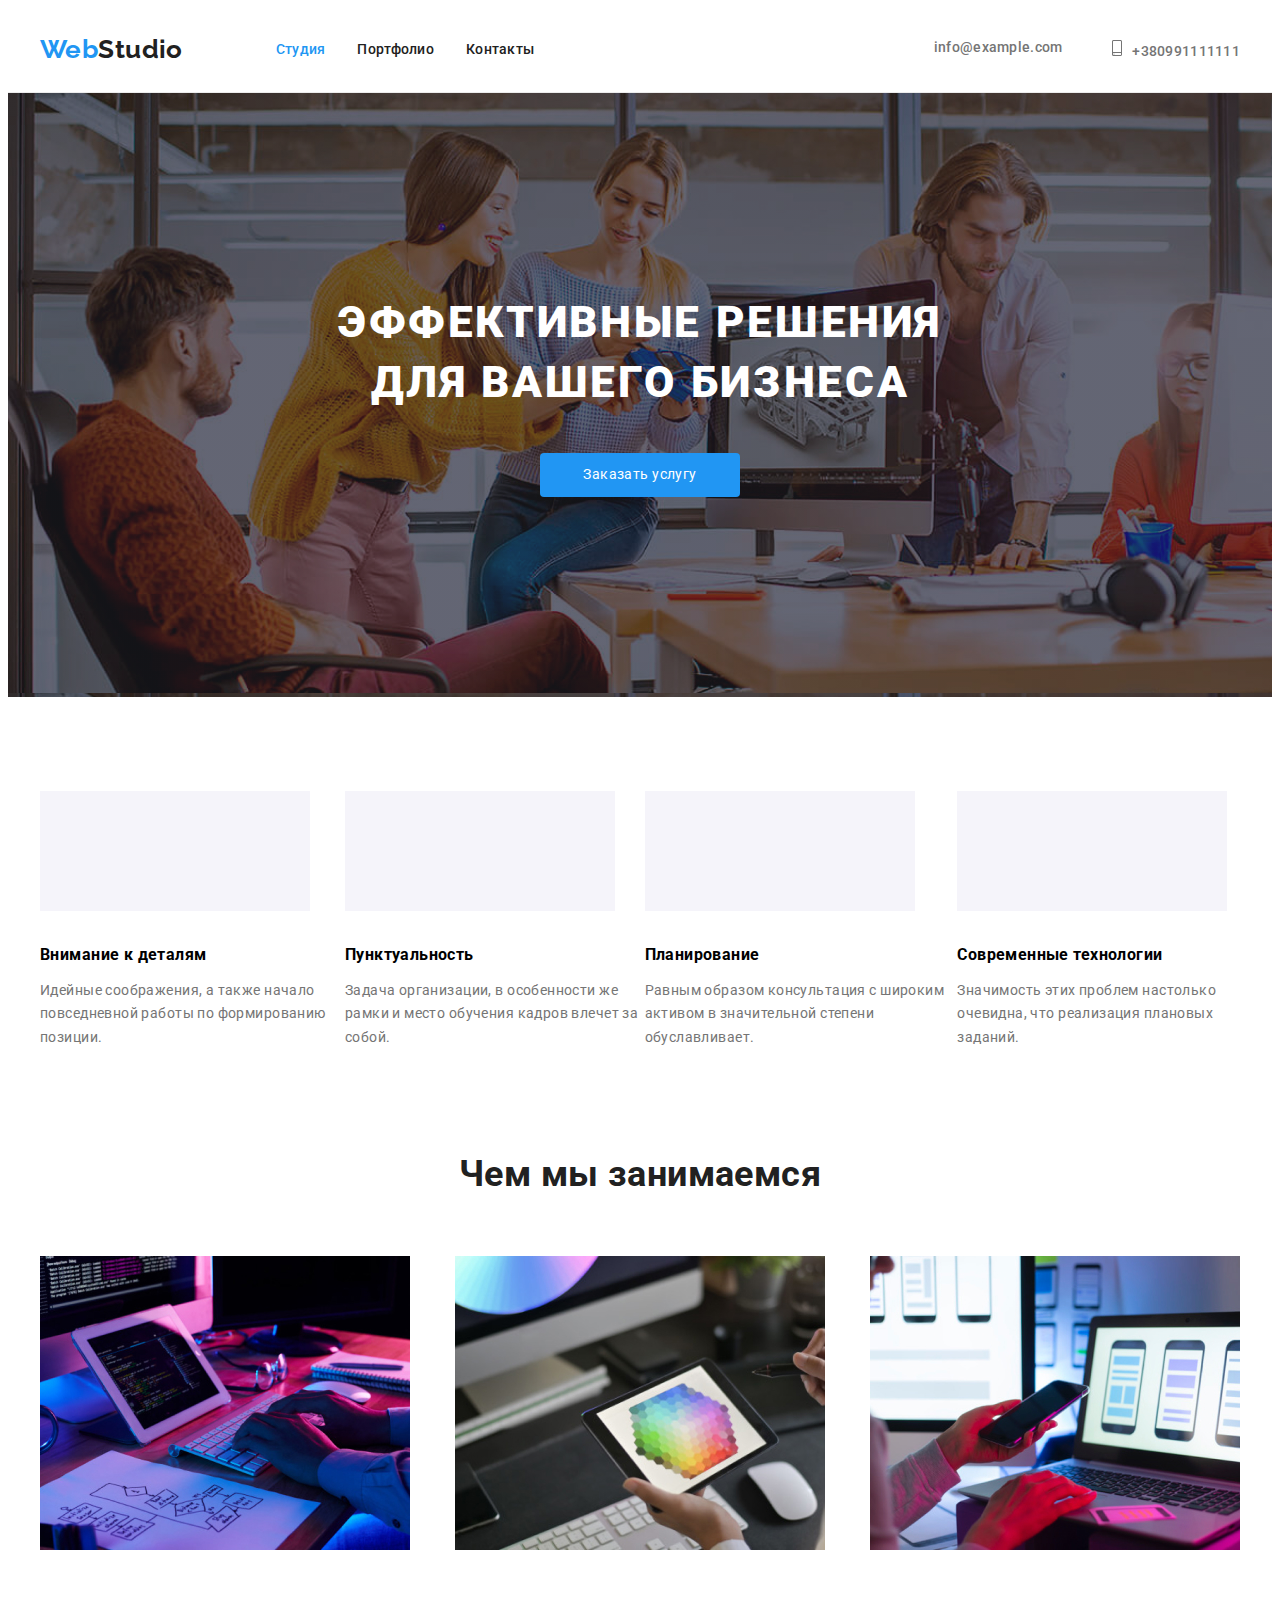
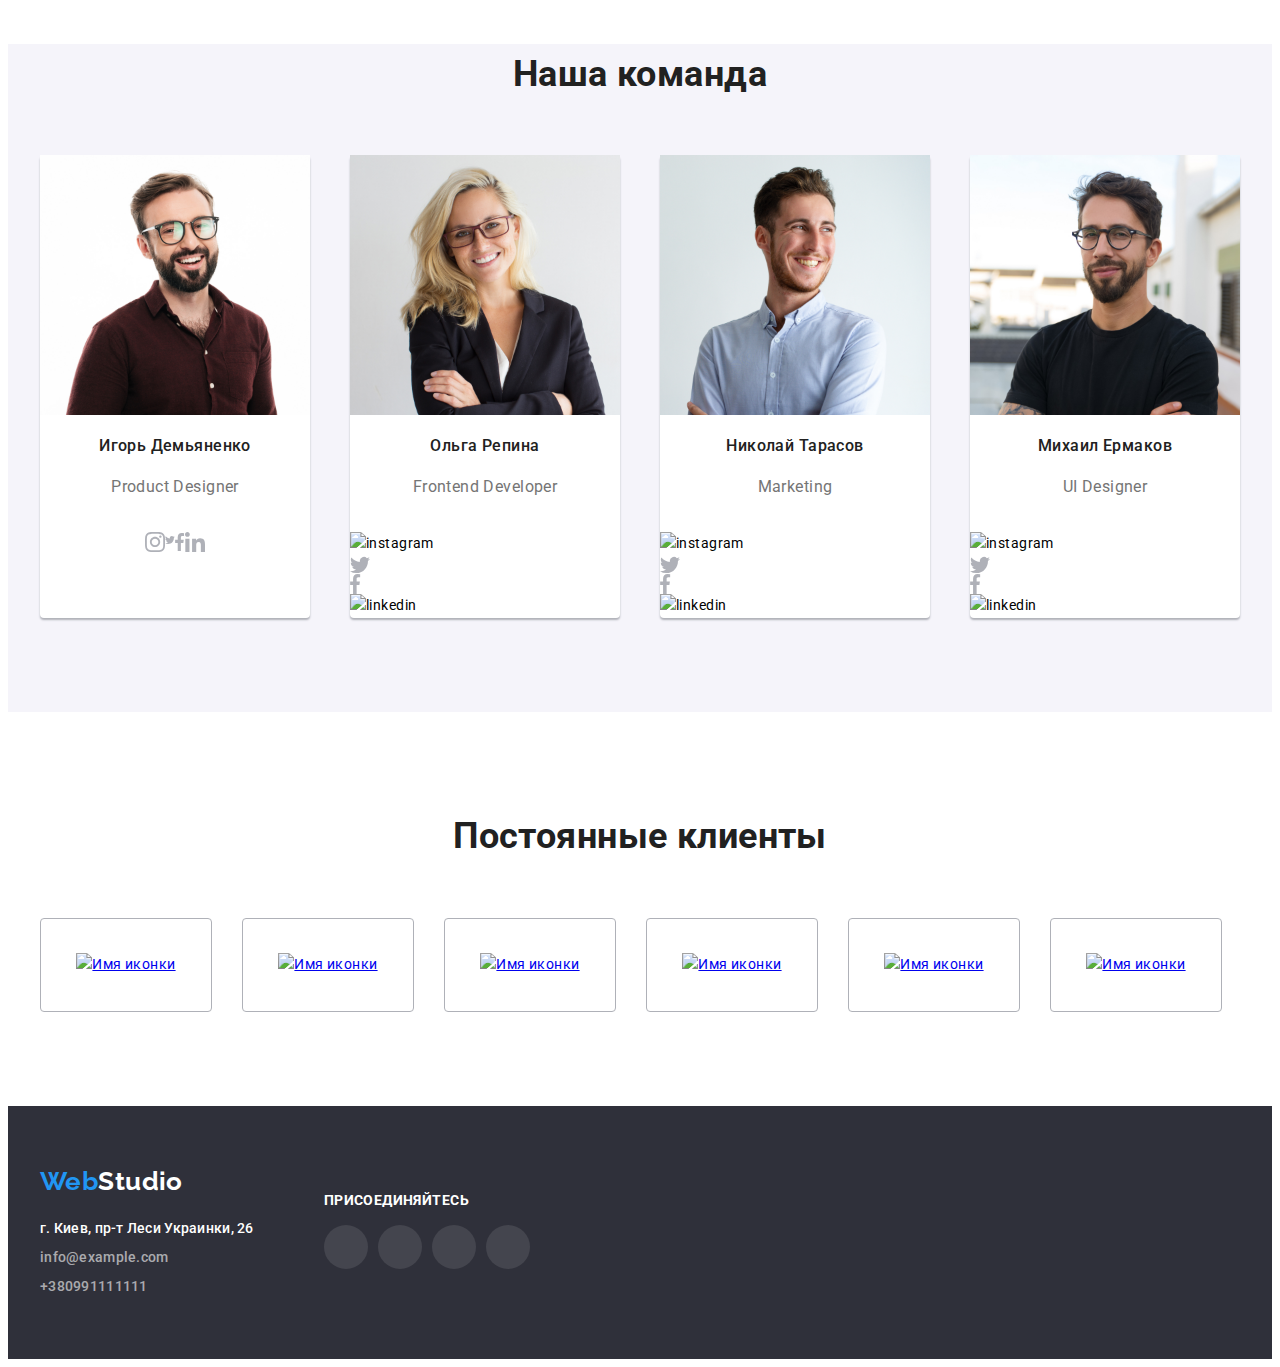
==== commit 34e5cda8: "icons" ====
--- a/index.html
+++ b/index.html
@@ -139,14 +139,14 @@
                 </li>
                 <li class="social_icons_item">
                   <a href="#" class="social_icons_link">
-                    <svg class="icon-facebook" width="20" height="20">
+                    <svg class="icon-facebook" width="10" height="16">
                       <use href="./Images/Icons/sprite.svg#icon-twitter"></use>
                     </svg>
                   </a>
                 </li>
                 <li class="social_icons_item">
                   <a href="#" class="social_icons_link">
-                    <svg class="icon-facebook" width="20" height="20">
+                    <svg class="icon-facebook" width="10" height="20">
                       <use href="./Images/Icons/sprite.svg#icon-facebook"></use>
                     </svg>
                   </a>
--- a/css/style.css
+++ b/css/style.css
@@ -289,7 +289,7 @@
   text-align: center;
 }
 
-.social_list {
+.social_icons_list {
   display: flex;
   justify-content: center;
   margin-bottom: 30px;
